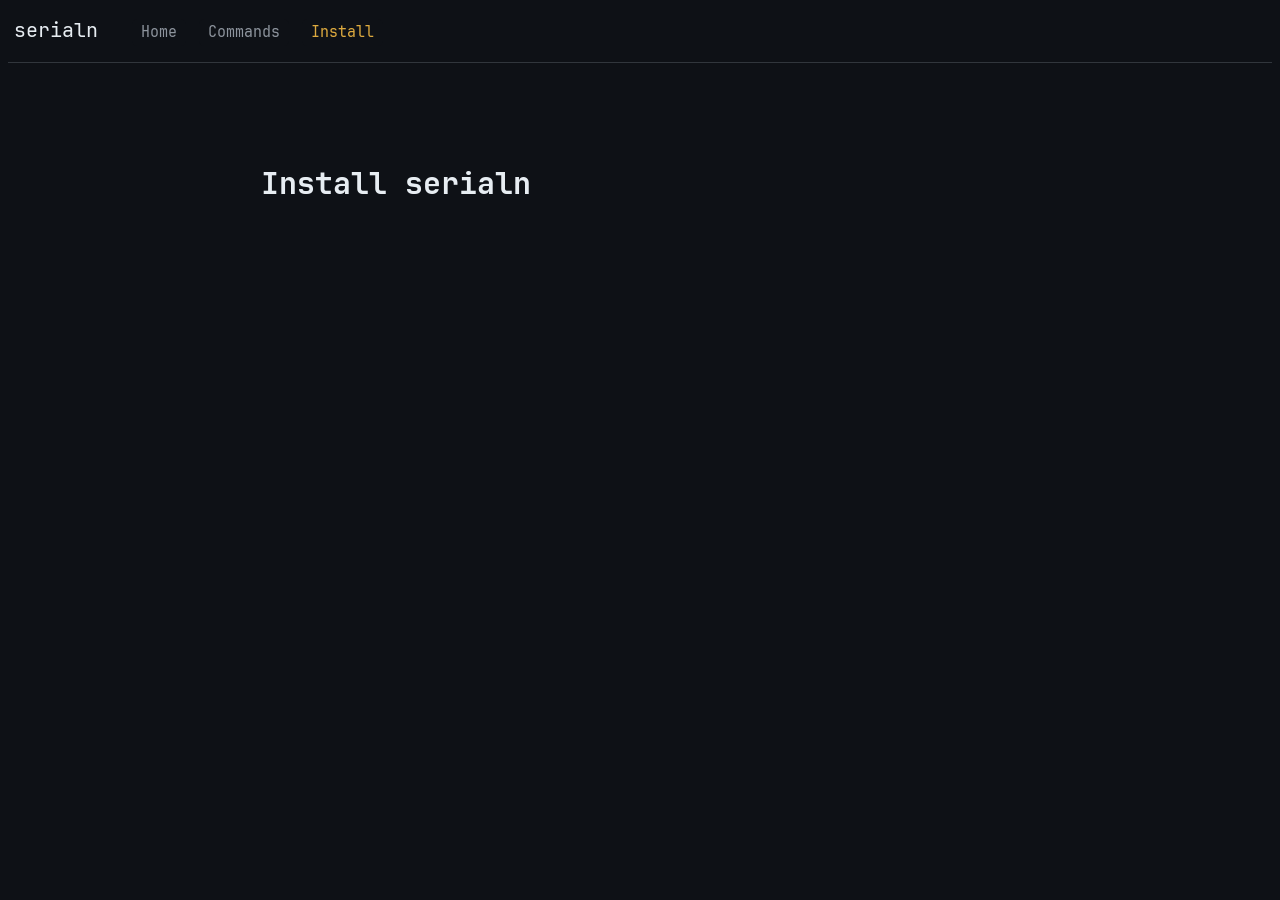
==== install.html @ 28e953b2 "Create install.html Created a webpage for installation. Added heading and navigation bar to it." ====
<!DOCTYPE html>
<html>
    <head>
        <title>serialn</title>
        <style>
            @font-face {
                    font-family: JetBrainsMono;
                    src: url('fonts/JetBrainsMono-Regular.woff2') format('woff2');
                }
            @font-face {
                    font-family: JetBrainsMonoBold;
                    src: url('fonts/JetBrainsMono-Bold.woff2') format('woff2');
                }

            .codebox {
                display: flex;
                flex-direction: row;
                margin-left: 22%;
                height: 6ch;
                color: #E7EDF2;
                background-color: #171B21;
                width: 56%;
                align-items: center;
                font-family: JetBrainsMono;
                font-size: 15px;
                margin-top: 2%;
                margin-bottom: 4%;
                border: 1px solid #31363C;
            }

            .infobox {
                display: flex;
                flex-direction: row;
                margin-left: 22%;
                width: 56%;
                align-items: center;
                border-top-left-radius: 5px;
                border-top-right-radius: 5px;
                font-family: JetBrainsMono;
                margin-top: 2%;
                height: 5ch;
                background-color: #1D2127;
                color: #8D949D;
                font-size: 12px;
                margin-bottom: -2%;
                border: 1px solid #31363C;
            }

            .button {
                font-family: JetBrainsMonoBold;
                width: 170px;
                font-size: 15px;
                height: 37px;
                border-radius: 5px;
                border: 1px solid;
                margin-left: 22%;
            }
            
            .commandsbutton {background-color: #121720; border-color: #1c222c; color: white; transition: background-color 0.3s ease-in-out; transition: border-color 0.3 ease-in-out;}
            .commandsbutton:hover {background-color: #1c222c; border-color: #E7EDF2;}


            .navbutton {
                color: #8D949D;
                background-color: #0E1116;
                border: none;
                font-size: 15px;
                font-family: JetBrainsMono;
                border-radius: 5px;
                height: 3ch;
                transition: background-color 0.2s ease-in-out;
                flex: 1;
                margin-right: 1ch;
            }

            .navbutton:hover {background-color: #1c222c; color: #E7EDF2}
        </style>
    </head>
    <body style="background-color: #0E1116;">
        <div style="display: flex; flex-direction: row; margin-top: 2ch;">
            <nav>
                <button style="font-family: JetBrainsMono; font-size: 20px; color: #E7EDF2; flex: 1; border: none; background-color: #0E1116; margin-right: 2ch;">serialn</button>
                <button class="navbutton" onclick="document.location.href='index.html'" style="width: 6ch">Home</button>
                <button class="navbutton" onclick="document.location.href='allcommands.html'" style="width: 10ch">Commands</button>
                <button class="navbutton" style="width: 9ch; color: #DDAA3F;">Install</button>
            </nav>
        </div>

        <hr style="width: 100%; margin-top: 2ch; margin-bottom: 100px; border: none; border-top: 1px solid #31363C;">

        <p style="color: #E7EDF2; font-size: 30px; margin-left: 20%; font-family: JetBrainsMonoBold;">
                Install serialn
        </p>
    </body>
</html>
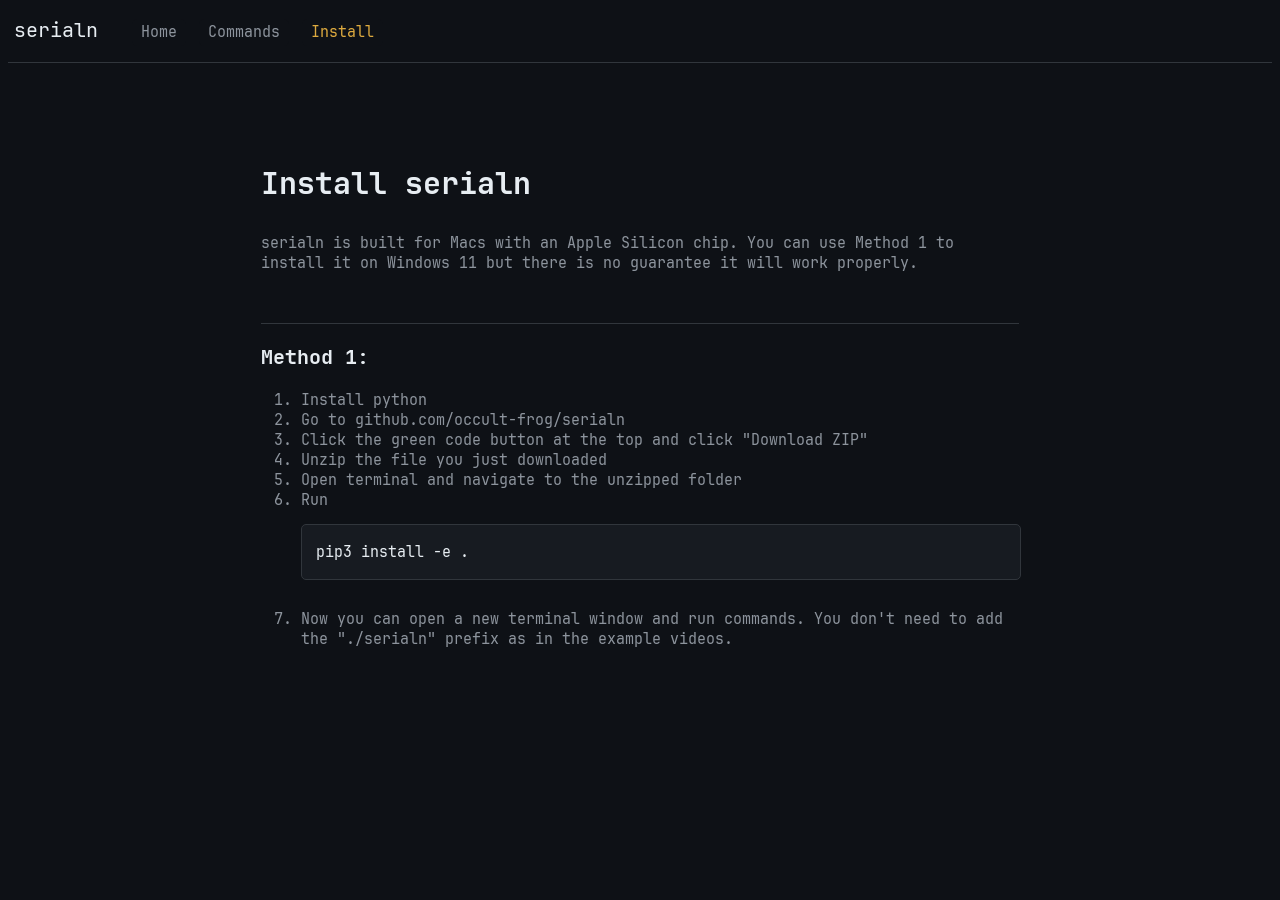
==== commit 61949339: "Work on installation page Added the first installation method to the installation page." ====
--- a/install.html
+++ b/install.html
@@ -15,11 +15,10 @@
             .codebox {
                 display: flex;
                 flex-direction: row;
-                margin-left: 22%;
                 height: 6ch;
                 color: #E7EDF2;
                 background-color: #171B21;
-                width: 56%;
+                width: 100%;
                 align-items: center;
                 font-family: JetBrainsMono;
                 font-size: 15px;
@@ -91,5 +90,29 @@
         <p style="color: #E7EDF2; font-size: 30px; margin-left: 20%; font-family: JetBrainsMonoBold;">
                 Install serialn
         </p>
+        <p style="color: #8D949D; font-size: 15px; margin-left: 20%; font-family: JetBrainsMono; margin-bottom: 4%; margin-right: 20%;">
+                serialn is built for Macs with an Apple Silicon chip. You can use Method 1 to install it on Windows 11 but there is no guarantee it will work properly.
+        </p>
+        <hr style="width: 60%; border: none; border-top: 1px solid #31363C;">
+        <p style="color: #E7EDF2; font-size: 20px; margin-left: 20%; font-family: JetBrainsMonoBold;">
+                Method 1:
+        </p>
+        <ol style="color: #8D949D; font-size: 15px; margin-left: 20%; font-family: JetBrainsMono; margin-bottom: 4%; margin-right: 20%;">
+            <li>Install python</li>
+            <li>Go to github.com/occult-frog/serialn</li>
+            <li>Click the green code button at the top and click "Download ZIP"</li>
+            <li>Unzip the file you just downloaded</li>
+            <li>Open terminal and navigate to the unzipped folder</li>
+            <li>
+                Run
+                <br>
+                <div class="codebox" style="border-radius: 5px;">
+                    <p style="margin-left: 2%;">
+                        pip3 install -e .
+                    </p>
+                </div>
+            </li>
+            <li>Now you can open a new terminal window and run commands. You don't need to add the "./serialn" prefix as in the example videos.</li>
+        </ol>
     </body>
 </html>
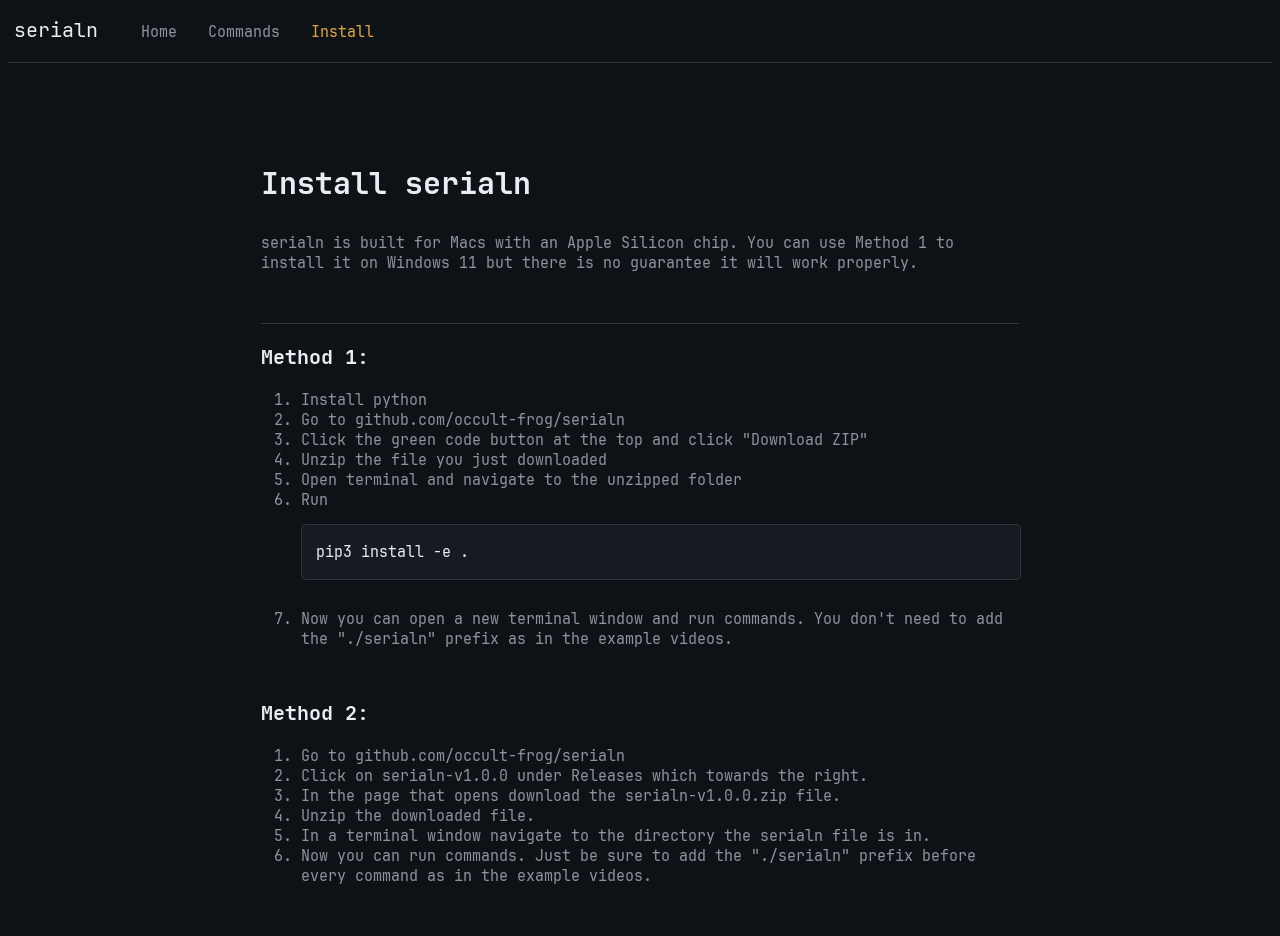
==== commit 74346828: "Work on installation page Added second installation method to the installation page." ====
--- a/install.html
+++ b/install.html
@@ -114,5 +114,16 @@
             </li>
             <li>Now you can open a new terminal window and run commands. You don't need to add the "./serialn" prefix as in the example videos.</li>
         </ol>
+        <p style="color: #E7EDF2; font-size: 20px; margin-left: 20%; font-family: JetBrainsMonoBold;">
+                Method 2:
+        </p>
+        <ol style="color: #8D949D; font-size: 15px; margin-left: 20%; font-family: JetBrainsMono; margin-bottom: 4%; margin-right: 20%;">
+            <li>Go to github.com/occult-frog/serialn</li>
+            <li>Click on serialn-v1.0.0 under Releases which towards the right.</li>
+            <li>In the page that opens download the serialn-v1.0.0.zip file.</li>
+            <li>Unzip the downloaded file.</li>
+            <li>In a terminal window navigate to the directory the serialn file is in.</li>
+            <li>Now you can run commands. Just be sure to add the "./serialn" prefix before every command as in the example videos.</li>
+        </ol>
     </body>
 </html>
